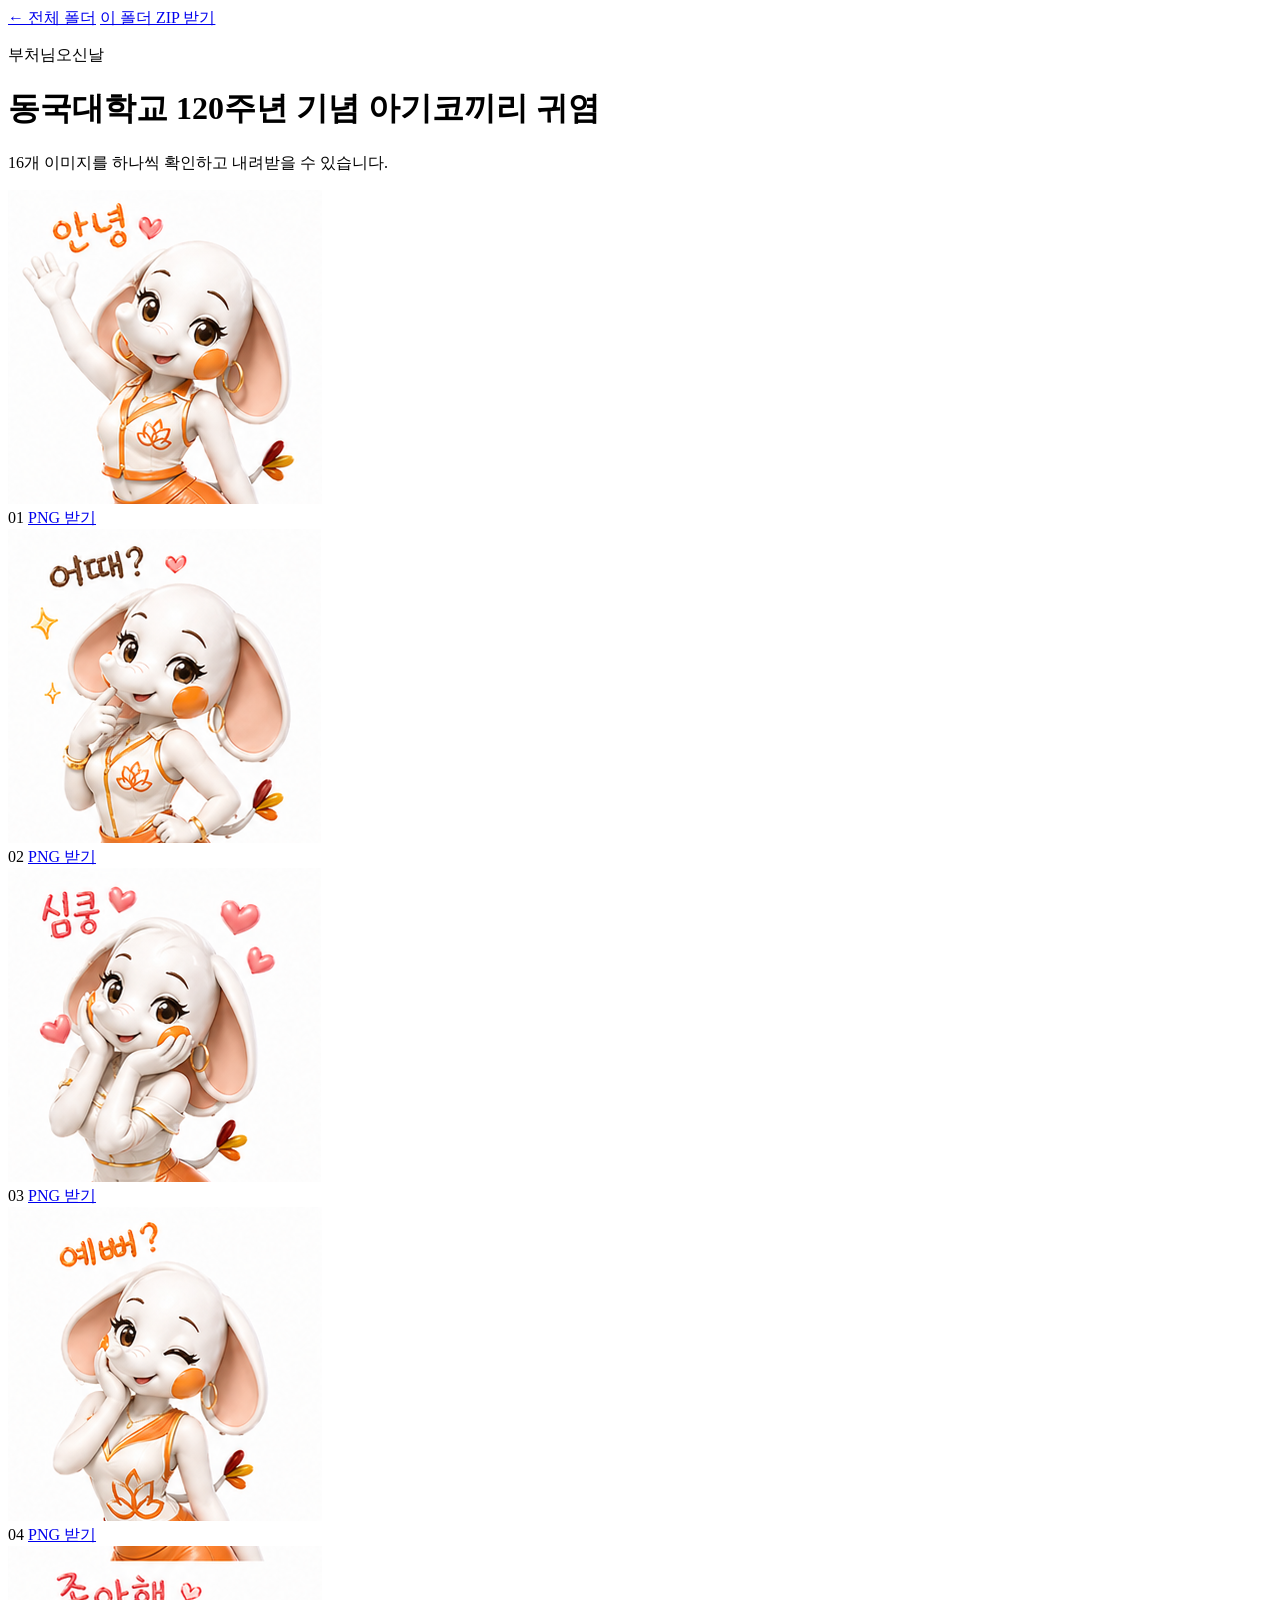
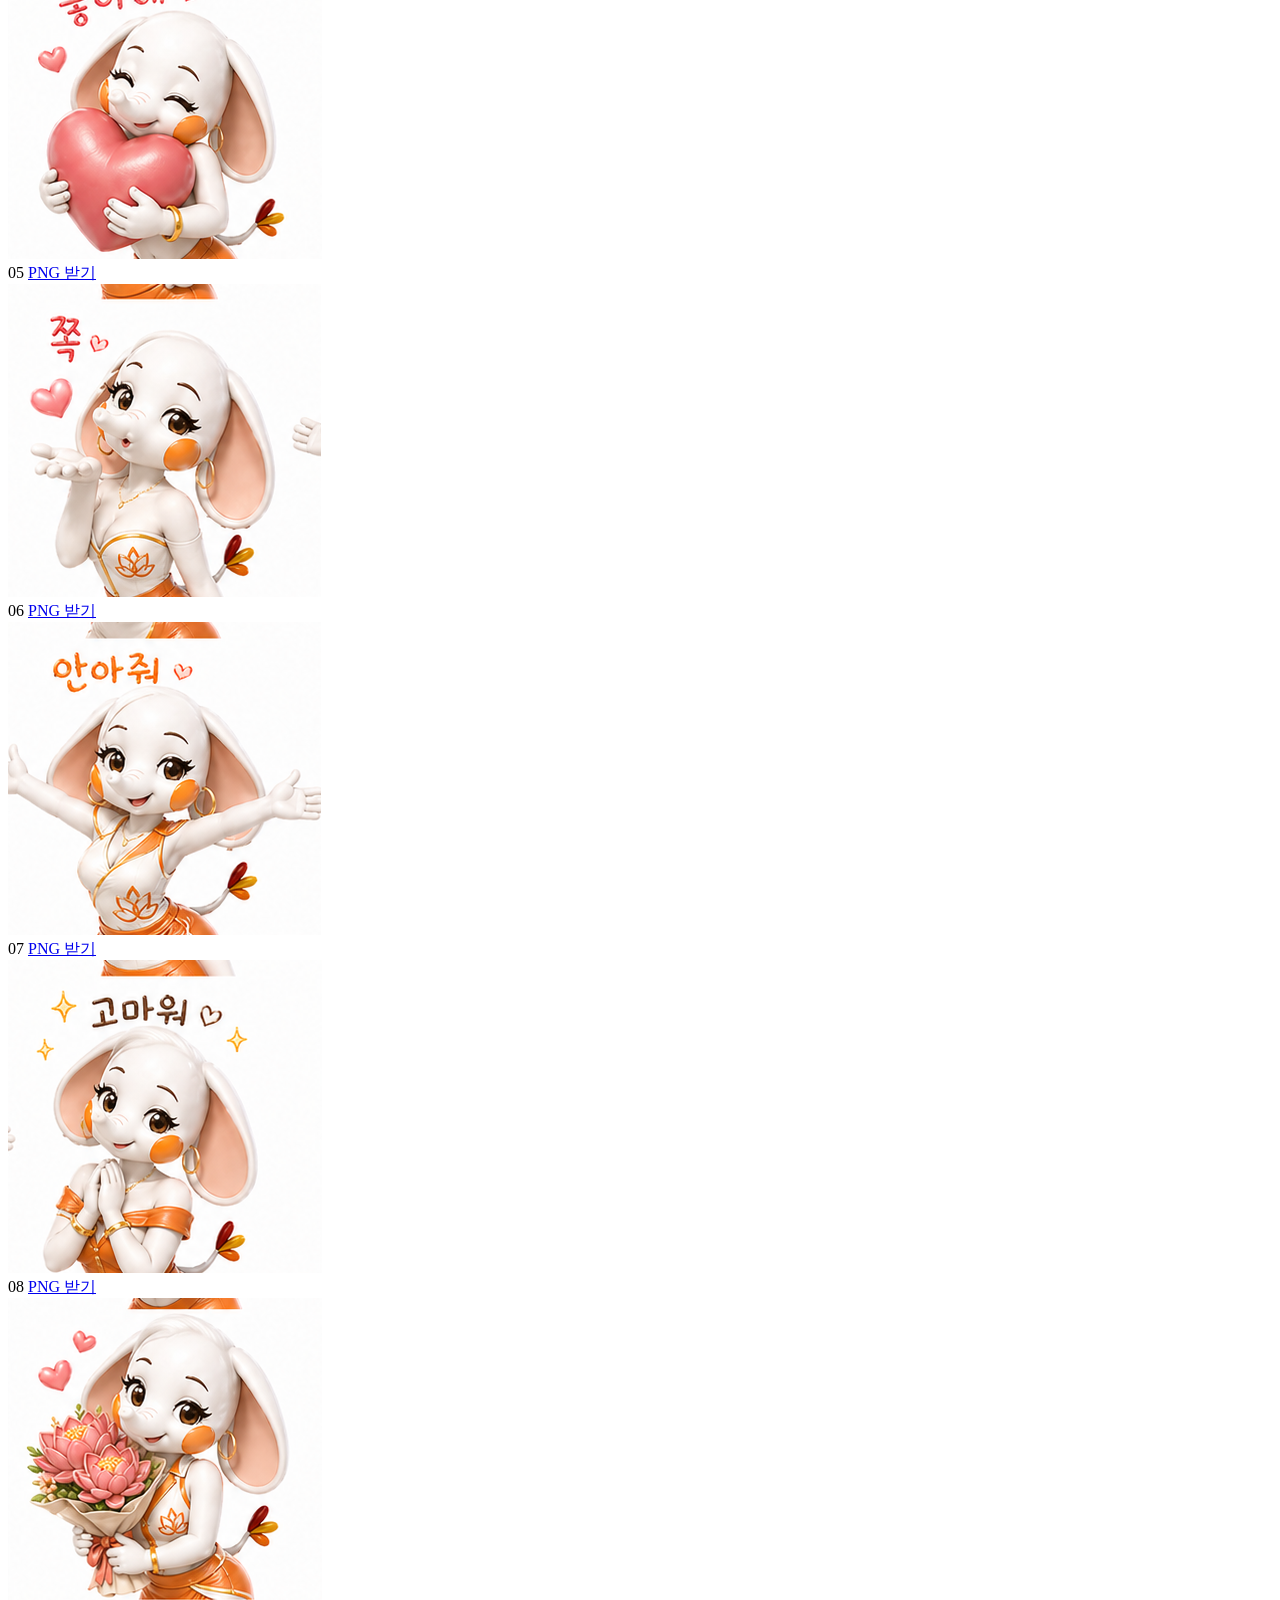
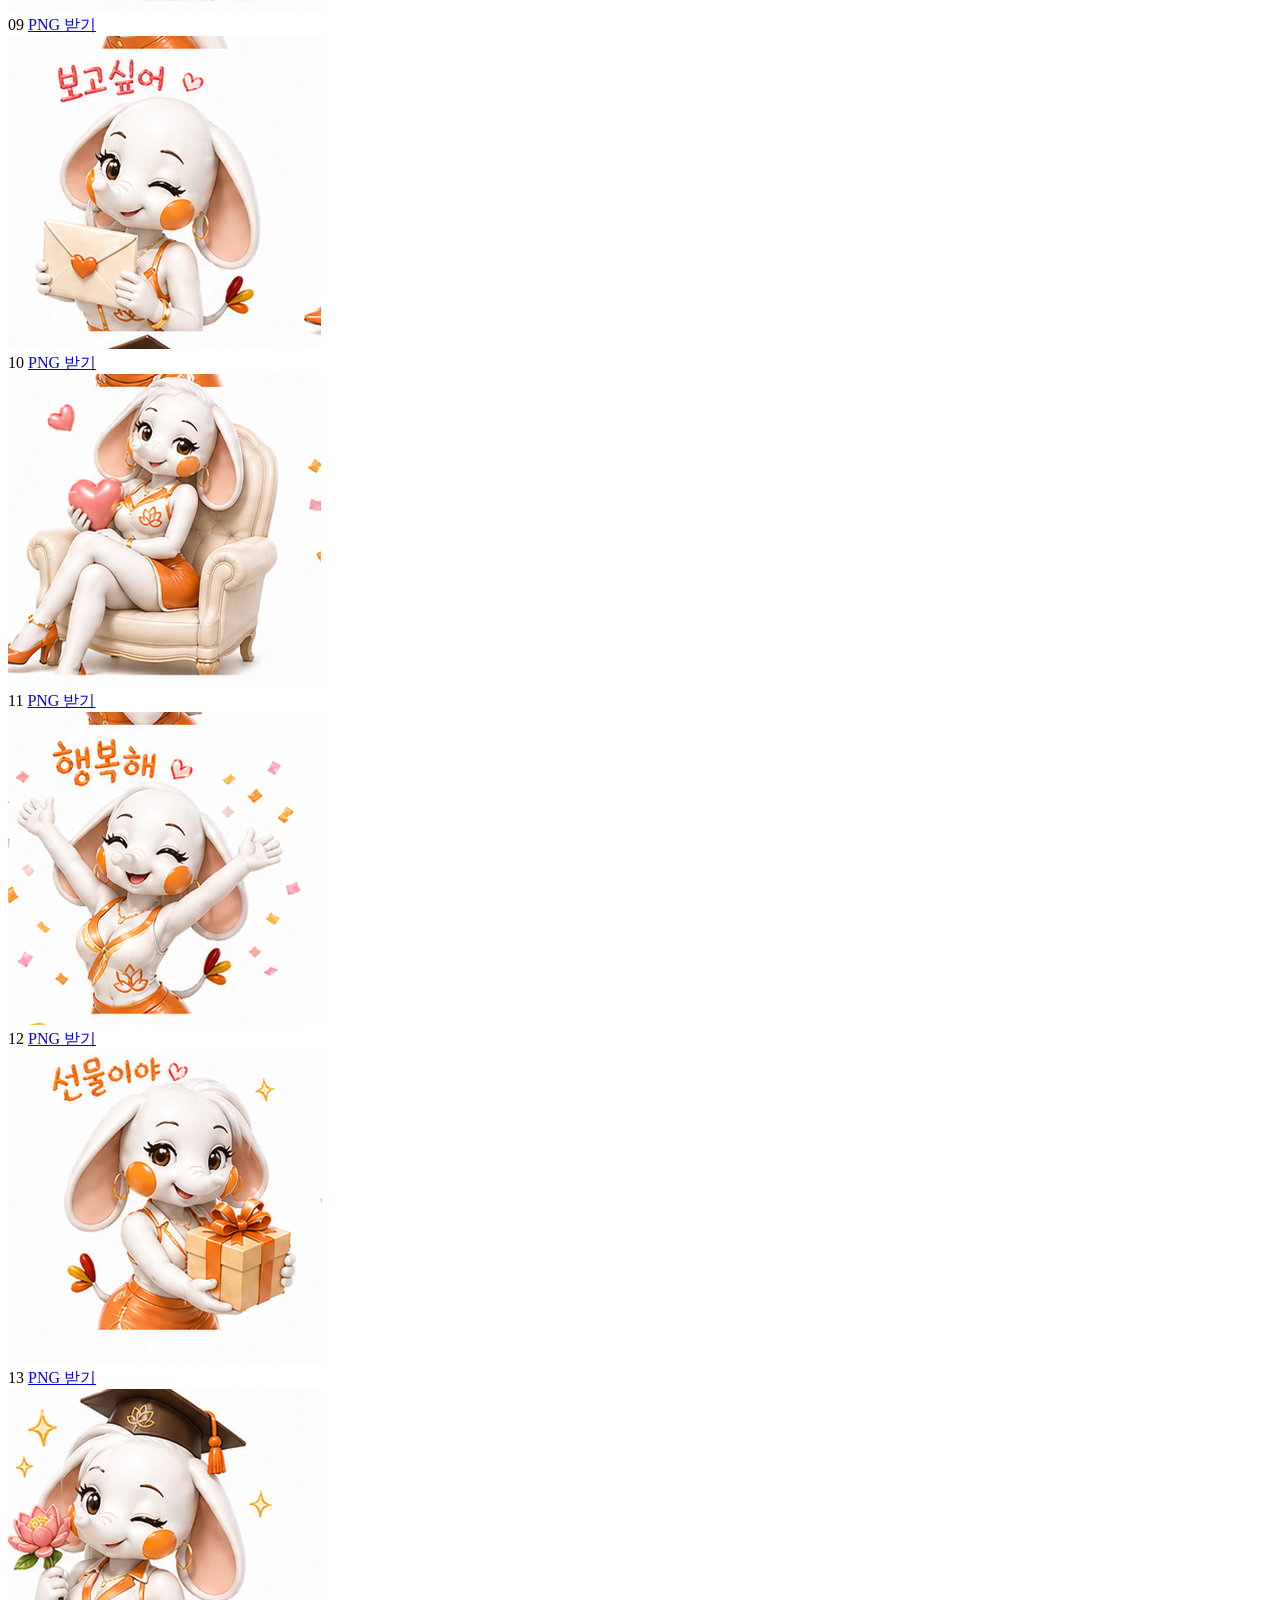
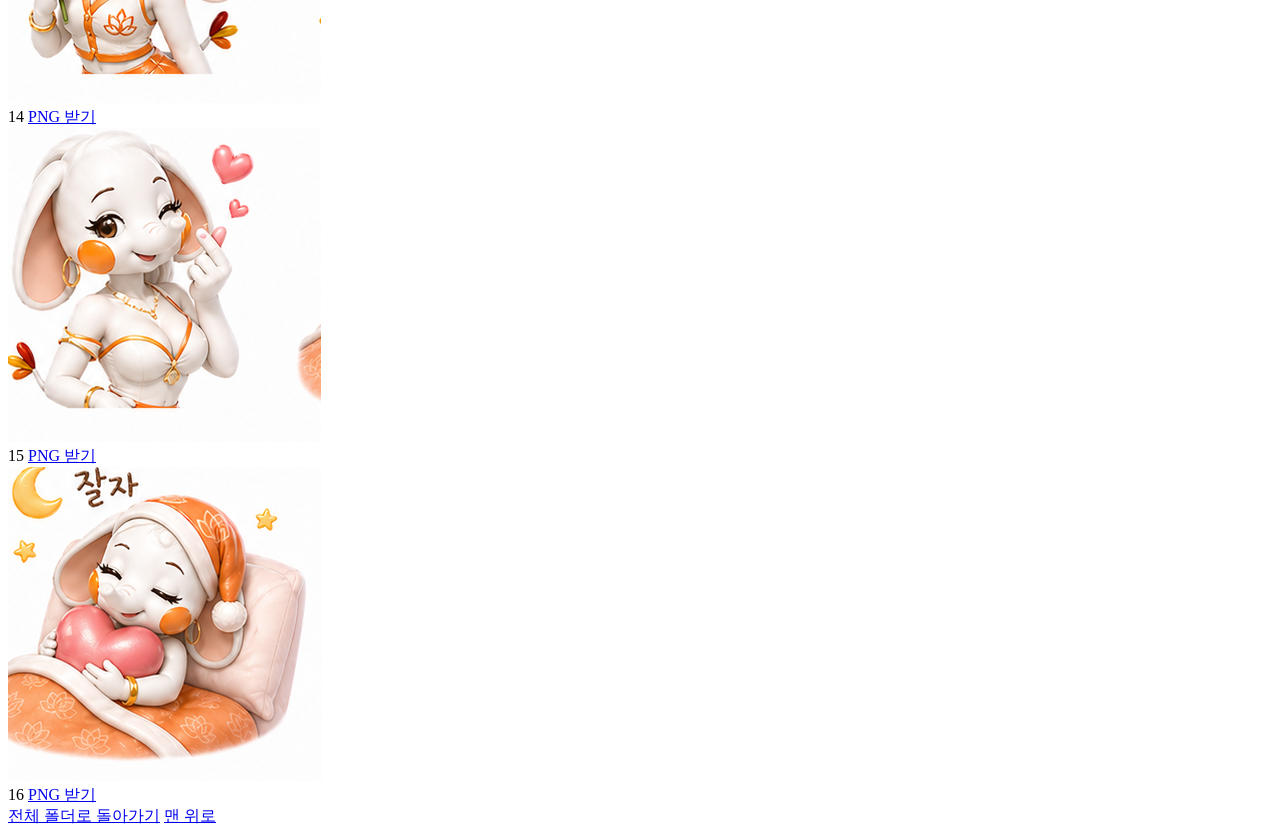
==== pages/동국대학교-120주년-기념-아기코끼리-귀염.html @ 2bdfa63f "Rename Ako assets to baby elephant" ====
<!doctype html>
<html lang="ko">
  <head>
    <meta charset="utf-8">
    <meta name="viewport" content="width=device-width, initial-scale=1">
    <title>동국대학교 120주년 기념 아기코끼리 귀염 | 보은 이모티콘 나눔</title>
    <meta name="description" content="동국대학교 120주년 기념 아기코끼리 귀염 폴더의 이모티콘 16개를 확인하고 내려받을 수 있습니다.">
    <meta property="og:title" content="동국대학교 120주년 기념 아기코끼리 귀염 | 보은 이모티콘 나눔">
    <meta property="og:description" content="동국대학교 120주년 기념 아기코끼리 귀염 폴더의 이모티콘 16개를 확인하고 내려받을 수 있습니다.">
    <link rel="stylesheet" href="../folder-pages.css">
  </head>
  <body class="detail">
    <header class="detail-header">
      <nav class="nav">
        <a href="../index.html">← 전체 폴더</a>
        <a href="../downloads/%EB%8F%99%EA%B5%AD%EB%8C%80%ED%95%99%EA%B5%90-120%EC%A3%BC%EB%85%84-%EA%B8%B0%EB%85%90-%EC%95%84%EA%B8%B0%EC%BD%94%EB%81%BC%EB%A6%AC-%EA%B7%80%EC%97%BC.zip" download>이 폴더 ZIP 받기</a>
      </nav>
      <p class="eyebrow">부처님오신날</p>
      <h1>동국대학교 120주년 기념 아기코끼리 귀염</h1>
      <p>16개 이미지를 하나씩 확인하고 내려받을 수 있습니다.</p>
    </header>

    <main class="wrap">
      <section class="image-grid">
        <article class="image-card">
      <a class="image-box" href="../stickers/%EB%8F%99%EA%B5%AD%EB%8C%80%ED%95%99%EA%B5%90-120%EC%A3%BC%EB%85%84-%EA%B8%B0%EB%85%90-%EC%95%84%EA%B8%B0%EC%BD%94%EB%81%BC%EB%A6%AC-%EA%B7%80%EC%97%BC/01_r1_c1.png" download>
        <img src="../stickers/%EB%8F%99%EA%B5%AD%EB%8C%80%ED%95%99%EA%B5%90-120%EC%A3%BC%EB%85%84-%EA%B8%B0%EB%85%90-%EC%95%84%EA%B8%B0%EC%BD%94%EB%81%BC%EB%A6%AC-%EA%B7%80%EC%97%BC/01_r1_c1.png" alt="동국대학교 120주년 기념 아기코끼리 귀염 1" loading="lazy">
      </a>
      <div class="image-meta">
        <span>01</span>
        <a href="../stickers/%EB%8F%99%EA%B5%AD%EB%8C%80%ED%95%99%EA%B5%90-120%EC%A3%BC%EB%85%84-%EA%B8%B0%EB%85%90-%EC%95%84%EA%B8%B0%EC%BD%94%EB%81%BC%EB%A6%AC-%EA%B7%80%EC%97%BC/01_r1_c1.png" download>PNG 받기</a>
      </div>
    </article>
<article class="image-card">
      <a class="image-box" href="../stickers/%EB%8F%99%EA%B5%AD%EB%8C%80%ED%95%99%EA%B5%90-120%EC%A3%BC%EB%85%84-%EA%B8%B0%EB%85%90-%EC%95%84%EA%B8%B0%EC%BD%94%EB%81%BC%EB%A6%AC-%EA%B7%80%EC%97%BC/02_r1_c2.png" download>
        <img src="../stickers/%EB%8F%99%EA%B5%AD%EB%8C%80%ED%95%99%EA%B5%90-120%EC%A3%BC%EB%85%84-%EA%B8%B0%EB%85%90-%EC%95%84%EA%B8%B0%EC%BD%94%EB%81%BC%EB%A6%AC-%EA%B7%80%EC%97%BC/02_r1_c2.png" alt="동국대학교 120주년 기념 아기코끼리 귀염 2" loading="lazy">
      </a>
      <div class="image-meta">
        <span>02</span>
        <a href="../stickers/%EB%8F%99%EA%B5%AD%EB%8C%80%ED%95%99%EA%B5%90-120%EC%A3%BC%EB%85%84-%EA%B8%B0%EB%85%90-%EC%95%84%EA%B8%B0%EC%BD%94%EB%81%BC%EB%A6%AC-%EA%B7%80%EC%97%BC/02_r1_c2.png" download>PNG 받기</a>
      </div>
    </article>
<article class="image-card">
      <a class="image-box" href="../stickers/%EB%8F%99%EA%B5%AD%EB%8C%80%ED%95%99%EA%B5%90-120%EC%A3%BC%EB%85%84-%EA%B8%B0%EB%85%90-%EC%95%84%EA%B8%B0%EC%BD%94%EB%81%BC%EB%A6%AC-%EA%B7%80%EC%97%BC/03_r1_c3.png" download>
        <img src="../stickers/%EB%8F%99%EA%B5%AD%EB%8C%80%ED%95%99%EA%B5%90-120%EC%A3%BC%EB%85%84-%EA%B8%B0%EB%85%90-%EC%95%84%EA%B8%B0%EC%BD%94%EB%81%BC%EB%A6%AC-%EA%B7%80%EC%97%BC/03_r1_c3.png" alt="동국대학교 120주년 기념 아기코끼리 귀염 3" loading="lazy">
      </a>
      <div class="image-meta">
        <span>03</span>
        <a href="../stickers/%EB%8F%99%EA%B5%AD%EB%8C%80%ED%95%99%EA%B5%90-120%EC%A3%BC%EB%85%84-%EA%B8%B0%EB%85%90-%EC%95%84%EA%B8%B0%EC%BD%94%EB%81%BC%EB%A6%AC-%EA%B7%80%EC%97%BC/03_r1_c3.png" download>PNG 받기</a>
      </div>
    </article>
<article class="image-card">
      <a class="image-box" href="../stickers/%EB%8F%99%EA%B5%AD%EB%8C%80%ED%95%99%EA%B5%90-120%EC%A3%BC%EB%85%84-%EA%B8%B0%EB%85%90-%EC%95%84%EA%B8%B0%EC%BD%94%EB%81%BC%EB%A6%AC-%EA%B7%80%EC%97%BC/04_r1_c4.png" download>
        <img src="../stickers/%EB%8F%99%EA%B5%AD%EB%8C%80%ED%95%99%EA%B5%90-120%EC%A3%BC%EB%85%84-%EA%B8%B0%EB%85%90-%EC%95%84%EA%B8%B0%EC%BD%94%EB%81%BC%EB%A6%AC-%EA%B7%80%EC%97%BC/04_r1_c4.png" alt="동국대학교 120주년 기념 아기코끼리 귀염 4" loading="lazy">
      </a>
      <div class="image-meta">
        <span>04</span>
        <a href="../stickers/%EB%8F%99%EA%B5%AD%EB%8C%80%ED%95%99%EA%B5%90-120%EC%A3%BC%EB%85%84-%EA%B8%B0%EB%85%90-%EC%95%84%EA%B8%B0%EC%BD%94%EB%81%BC%EB%A6%AC-%EA%B7%80%EC%97%BC/04_r1_c4.png" download>PNG 받기</a>
      </div>
    </article>
<article class="image-card">
      <a class="image-box" href="../stickers/%EB%8F%99%EA%B5%AD%EB%8C%80%ED%95%99%EA%B5%90-120%EC%A3%BC%EB%85%84-%EA%B8%B0%EB%85%90-%EC%95%84%EA%B8%B0%EC%BD%94%EB%81%BC%EB%A6%AC-%EA%B7%80%EC%97%BC/05_r2_c1.png" download>
        <img src="../stickers/%EB%8F%99%EA%B5%AD%EB%8C%80%ED%95%99%EA%B5%90-120%EC%A3%BC%EB%85%84-%EA%B8%B0%EB%85%90-%EC%95%84%EA%B8%B0%EC%BD%94%EB%81%BC%EB%A6%AC-%EA%B7%80%EC%97%BC/05_r2_c1.png" alt="동국대학교 120주년 기념 아기코끼리 귀염 5" loading="lazy">
      </a>
      <div class="image-meta">
        <span>05</span>
        <a href="../stickers/%EB%8F%99%EA%B5%AD%EB%8C%80%ED%95%99%EA%B5%90-120%EC%A3%BC%EB%85%84-%EA%B8%B0%EB%85%90-%EC%95%84%EA%B8%B0%EC%BD%94%EB%81%BC%EB%A6%AC-%EA%B7%80%EC%97%BC/05_r2_c1.png" download>PNG 받기</a>
      </div>
    </article>
<article class="image-card">
      <a class="image-box" href="../stickers/%EB%8F%99%EA%B5%AD%EB%8C%80%ED%95%99%EA%B5%90-120%EC%A3%BC%EB%85%84-%EA%B8%B0%EB%85%90-%EC%95%84%EA%B8%B0%EC%BD%94%EB%81%BC%EB%A6%AC-%EA%B7%80%EC%97%BC/06_r2_c2.png" download>
        <img src="../stickers/%EB%8F%99%EA%B5%AD%EB%8C%80%ED%95%99%EA%B5%90-120%EC%A3%BC%EB%85%84-%EA%B8%B0%EB%85%90-%EC%95%84%EA%B8%B0%EC%BD%94%EB%81%BC%EB%A6%AC-%EA%B7%80%EC%97%BC/06_r2_c2.png" alt="동국대학교 120주년 기념 아기코끼리 귀염 6" loading="lazy">
      </a>
      <div class="image-meta">
        <span>06</span>
        <a href="../stickers/%EB%8F%99%EA%B5%AD%EB%8C%80%ED%95%99%EA%B5%90-120%EC%A3%BC%EB%85%84-%EA%B8%B0%EB%85%90-%EC%95%84%EA%B8%B0%EC%BD%94%EB%81%BC%EB%A6%AC-%EA%B7%80%EC%97%BC/06_r2_c2.png" download>PNG 받기</a>
      </div>
    </article>
<article class="image-card">
      <a class="image-box" href="../stickers/%EB%8F%99%EA%B5%AD%EB%8C%80%ED%95%99%EA%B5%90-120%EC%A3%BC%EB%85%84-%EA%B8%B0%EB%85%90-%EC%95%84%EA%B8%B0%EC%BD%94%EB%81%BC%EB%A6%AC-%EA%B7%80%EC%97%BC/07_r2_c3.png" download>
        <img src="../stickers/%EB%8F%99%EA%B5%AD%EB%8C%80%ED%95%99%EA%B5%90-120%EC%A3%BC%EB%85%84-%EA%B8%B0%EB%85%90-%EC%95%84%EA%B8%B0%EC%BD%94%EB%81%BC%EB%A6%AC-%EA%B7%80%EC%97%BC/07_r2_c3.png" alt="동국대학교 120주년 기념 아기코끼리 귀염 7" loading="lazy">
      </a>
      <div class="image-meta">
        <span>07</span>
        <a href="../stickers/%EB%8F%99%EA%B5%AD%EB%8C%80%ED%95%99%EA%B5%90-120%EC%A3%BC%EB%85%84-%EA%B8%B0%EB%85%90-%EC%95%84%EA%B8%B0%EC%BD%94%EB%81%BC%EB%A6%AC-%EA%B7%80%EC%97%BC/07_r2_c3.png" download>PNG 받기</a>
      </div>
    </article>
<article class="image-card">
      <a class="image-box" href="../stickers/%EB%8F%99%EA%B5%AD%EB%8C%80%ED%95%99%EA%B5%90-120%EC%A3%BC%EB%85%84-%EA%B8%B0%EB%85%90-%EC%95%84%EA%B8%B0%EC%BD%94%EB%81%BC%EB%A6%AC-%EA%B7%80%EC%97%BC/08_r2_c4.png" download>
        <img src="../stickers/%EB%8F%99%EA%B5%AD%EB%8C%80%ED%95%99%EA%B5%90-120%EC%A3%BC%EB%85%84-%EA%B8%B0%EB%85%90-%EC%95%84%EA%B8%B0%EC%BD%94%EB%81%BC%EB%A6%AC-%EA%B7%80%EC%97%BC/08_r2_c4.png" alt="동국대학교 120주년 기념 아기코끼리 귀염 8" loading="lazy">
      </a>
      <div class="image-meta">
        <span>08</span>
        <a href="../stickers/%EB%8F%99%EA%B5%AD%EB%8C%80%ED%95%99%EA%B5%90-120%EC%A3%BC%EB%85%84-%EA%B8%B0%EB%85%90-%EC%95%84%EA%B8%B0%EC%BD%94%EB%81%BC%EB%A6%AC-%EA%B7%80%EC%97%BC/08_r2_c4.png" download>PNG 받기</a>
      </div>
    </article>
<article class="image-card">
      <a class="image-box" href="../stickers/%EB%8F%99%EA%B5%AD%EB%8C%80%ED%95%99%EA%B5%90-120%EC%A3%BC%EB%85%84-%EA%B8%B0%EB%85%90-%EC%95%84%EA%B8%B0%EC%BD%94%EB%81%BC%EB%A6%AC-%EA%B7%80%EC%97%BC/09_r3_c1.png" download>
        <img src="../stickers/%EB%8F%99%EA%B5%AD%EB%8C%80%ED%95%99%EA%B5%90-120%EC%A3%BC%EB%85%84-%EA%B8%B0%EB%85%90-%EC%95%84%EA%B8%B0%EC%BD%94%EB%81%BC%EB%A6%AC-%EA%B7%80%EC%97%BC/09_r3_c1.png" alt="동국대학교 120주년 기념 아기코끼리 귀염 9" loading="lazy">
      </a>
      <div class="image-meta">
        <span>09</span>
        <a href="../stickers/%EB%8F%99%EA%B5%AD%EB%8C%80%ED%95%99%EA%B5%90-120%EC%A3%BC%EB%85%84-%EA%B8%B0%EB%85%90-%EC%95%84%EA%B8%B0%EC%BD%94%EB%81%BC%EB%A6%AC-%EA%B7%80%EC%97%BC/09_r3_c1.png" download>PNG 받기</a>
      </div>
    </article>
<article class="image-card">
      <a class="image-box" href="../stickers/%EB%8F%99%EA%B5%AD%EB%8C%80%ED%95%99%EA%B5%90-120%EC%A3%BC%EB%85%84-%EA%B8%B0%EB%85%90-%EC%95%84%EA%B8%B0%EC%BD%94%EB%81%BC%EB%A6%AC-%EA%B7%80%EC%97%BC/10_r3_c2.png" download>
        <img src="../stickers/%EB%8F%99%EA%B5%AD%EB%8C%80%ED%95%99%EA%B5%90-120%EC%A3%BC%EB%85%84-%EA%B8%B0%EB%85%90-%EC%95%84%EA%B8%B0%EC%BD%94%EB%81%BC%EB%A6%AC-%EA%B7%80%EC%97%BC/10_r3_c2.png" alt="동국대학교 120주년 기념 아기코끼리 귀염 10" loading="lazy">
      </a>
      <div class="image-meta">
        <span>10</span>
        <a href="../stickers/%EB%8F%99%EA%B5%AD%EB%8C%80%ED%95%99%EA%B5%90-120%EC%A3%BC%EB%85%84-%EA%B8%B0%EB%85%90-%EC%95%84%EA%B8%B0%EC%BD%94%EB%81%BC%EB%A6%AC-%EA%B7%80%EC%97%BC/10_r3_c2.png" download>PNG 받기</a>
      </div>
    </article>
<article class="image-card">
      <a class="image-box" href="../stickers/%EB%8F%99%EA%B5%AD%EB%8C%80%ED%95%99%EA%B5%90-120%EC%A3%BC%EB%85%84-%EA%B8%B0%EB%85%90-%EC%95%84%EA%B8%B0%EC%BD%94%EB%81%BC%EB%A6%AC-%EA%B7%80%EC%97%BC/11_r3_c3.png" download>
        <img src="../stickers/%EB%8F%99%EA%B5%AD%EB%8C%80%ED%95%99%EA%B5%90-120%EC%A3%BC%EB%85%84-%EA%B8%B0%EB%85%90-%EC%95%84%EA%B8%B0%EC%BD%94%EB%81%BC%EB%A6%AC-%EA%B7%80%EC%97%BC/11_r3_c3.png" alt="동국대학교 120주년 기념 아기코끼리 귀염 11" loading="lazy">
      </a>
      <div class="image-meta">
        <span>11</span>
        <a href="../stickers/%EB%8F%99%EA%B5%AD%EB%8C%80%ED%95%99%EA%B5%90-120%EC%A3%BC%EB%85%84-%EA%B8%B0%EB%85%90-%EC%95%84%EA%B8%B0%EC%BD%94%EB%81%BC%EB%A6%AC-%EA%B7%80%EC%97%BC/11_r3_c3.png" download>PNG 받기</a>
      </div>
    </article>
<article class="image-card">
      <a class="image-box" href="../stickers/%EB%8F%99%EA%B5%AD%EB%8C%80%ED%95%99%EA%B5%90-120%EC%A3%BC%EB%85%84-%EA%B8%B0%EB%85%90-%EC%95%84%EA%B8%B0%EC%BD%94%EB%81%BC%EB%A6%AC-%EA%B7%80%EC%97%BC/12_r3_c4.png" download>
        <img src="../stickers/%EB%8F%99%EA%B5%AD%EB%8C%80%ED%95%99%EA%B5%90-120%EC%A3%BC%EB%85%84-%EA%B8%B0%EB%85%90-%EC%95%84%EA%B8%B0%EC%BD%94%EB%81%BC%EB%A6%AC-%EA%B7%80%EC%97%BC/12_r3_c4.png" alt="동국대학교 120주년 기념 아기코끼리 귀염 12" loading="lazy">
      </a>
      <div class="image-meta">
        <span>12</span>
        <a href="../stickers/%EB%8F%99%EA%B5%AD%EB%8C%80%ED%95%99%EA%B5%90-120%EC%A3%BC%EB%85%84-%EA%B8%B0%EB%85%90-%EC%95%84%EA%B8%B0%EC%BD%94%EB%81%BC%EB%A6%AC-%EA%B7%80%EC%97%BC/12_r3_c4.png" download>PNG 받기</a>
      </div>
    </article>
<article class="image-card">
      <a class="image-box" href="../stickers/%EB%8F%99%EA%B5%AD%EB%8C%80%ED%95%99%EA%B5%90-120%EC%A3%BC%EB%85%84-%EA%B8%B0%EB%85%90-%EC%95%84%EA%B8%B0%EC%BD%94%EB%81%BC%EB%A6%AC-%EA%B7%80%EC%97%BC/13_r4_c1.png" download>
        <img src="../stickers/%EB%8F%99%EA%B5%AD%EB%8C%80%ED%95%99%EA%B5%90-120%EC%A3%BC%EB%85%84-%EA%B8%B0%EB%85%90-%EC%95%84%EA%B8%B0%EC%BD%94%EB%81%BC%EB%A6%AC-%EA%B7%80%EC%97%BC/13_r4_c1.png" alt="동국대학교 120주년 기념 아기코끼리 귀염 13" loading="lazy">
      </a>
      <div class="image-meta">
        <span>13</span>
        <a href="../stickers/%EB%8F%99%EA%B5%AD%EB%8C%80%ED%95%99%EA%B5%90-120%EC%A3%BC%EB%85%84-%EA%B8%B0%EB%85%90-%EC%95%84%EA%B8%B0%EC%BD%94%EB%81%BC%EB%A6%AC-%EA%B7%80%EC%97%BC/13_r4_c1.png" download>PNG 받기</a>
      </div>
    </article>
<article class="image-card">
      <a class="image-box" href="../stickers/%EB%8F%99%EA%B5%AD%EB%8C%80%ED%95%99%EA%B5%90-120%EC%A3%BC%EB%85%84-%EA%B8%B0%EB%85%90-%EC%95%84%EA%B8%B0%EC%BD%94%EB%81%BC%EB%A6%AC-%EA%B7%80%EC%97%BC/14_r4_c2.png" download>
        <img src="../stickers/%EB%8F%99%EA%B5%AD%EB%8C%80%ED%95%99%EA%B5%90-120%EC%A3%BC%EB%85%84-%EA%B8%B0%EB%85%90-%EC%95%84%EA%B8%B0%EC%BD%94%EB%81%BC%EB%A6%AC-%EA%B7%80%EC%97%BC/14_r4_c2.png" alt="동국대학교 120주년 기념 아기코끼리 귀염 14" loading="lazy">
      </a>
      <div class="image-meta">
        <span>14</span>
        <a href="../stickers/%EB%8F%99%EA%B5%AD%EB%8C%80%ED%95%99%EA%B5%90-120%EC%A3%BC%EB%85%84-%EA%B8%B0%EB%85%90-%EC%95%84%EA%B8%B0%EC%BD%94%EB%81%BC%EB%A6%AC-%EA%B7%80%EC%97%BC/14_r4_c2.png" download>PNG 받기</a>
      </div>
    </article>
<article class="image-card">
      <a class="image-box" href="../stickers/%EB%8F%99%EA%B5%AD%EB%8C%80%ED%95%99%EA%B5%90-120%EC%A3%BC%EB%85%84-%EA%B8%B0%EB%85%90-%EC%95%84%EA%B8%B0%EC%BD%94%EB%81%BC%EB%A6%AC-%EA%B7%80%EC%97%BC/15_r4_c3.png" download>
        <img src="../stickers/%EB%8F%99%EA%B5%AD%EB%8C%80%ED%95%99%EA%B5%90-120%EC%A3%BC%EB%85%84-%EA%B8%B0%EB%85%90-%EC%95%84%EA%B8%B0%EC%BD%94%EB%81%BC%EB%A6%AC-%EA%B7%80%EC%97%BC/15_r4_c3.png" alt="동국대학교 120주년 기념 아기코끼리 귀염 15" loading="lazy">
      </a>
      <div class="image-meta">
        <span>15</span>
        <a href="../stickers/%EB%8F%99%EA%B5%AD%EB%8C%80%ED%95%99%EA%B5%90-120%EC%A3%BC%EB%85%84-%EA%B8%B0%EB%85%90-%EC%95%84%EA%B8%B0%EC%BD%94%EB%81%BC%EB%A6%AC-%EA%B7%80%EC%97%BC/15_r4_c3.png" download>PNG 받기</a>
      </div>
    </article>
<article class="image-card">
      <a class="image-box" href="../stickers/%EB%8F%99%EA%B5%AD%EB%8C%80%ED%95%99%EA%B5%90-120%EC%A3%BC%EB%85%84-%EA%B8%B0%EB%85%90-%EC%95%84%EA%B8%B0%EC%BD%94%EB%81%BC%EB%A6%AC-%EA%B7%80%EC%97%BC/16_r4_c4.png" download>
        <img src="../stickers/%EB%8F%99%EA%B5%AD%EB%8C%80%ED%95%99%EA%B5%90-120%EC%A3%BC%EB%85%84-%EA%B8%B0%EB%85%90-%EC%95%84%EA%B8%B0%EC%BD%94%EB%81%BC%EB%A6%AC-%EA%B7%80%EC%97%BC/16_r4_c4.png" alt="동국대학교 120주년 기념 아기코끼리 귀염 16" loading="lazy">
      </a>
      <div class="image-meta">
        <span>16</span>
        <a href="../stickers/%EB%8F%99%EA%B5%AD%EB%8C%80%ED%95%99%EA%B5%90-120%EC%A3%BC%EB%85%84-%EA%B8%B0%EB%85%90-%EC%95%84%EA%B8%B0%EC%BD%94%EB%81%BC%EB%A6%AC-%EA%B7%80%EC%97%BC/16_r4_c4.png" download>PNG 받기</a>
      </div>
    </article>
      </section>
    </main>

    <footer class="footer">
      <a href="../index.html">전체 폴더로 돌아가기</a>
      <a href="#top">맨 위로</a>
    </footer>
  </body>
</html>
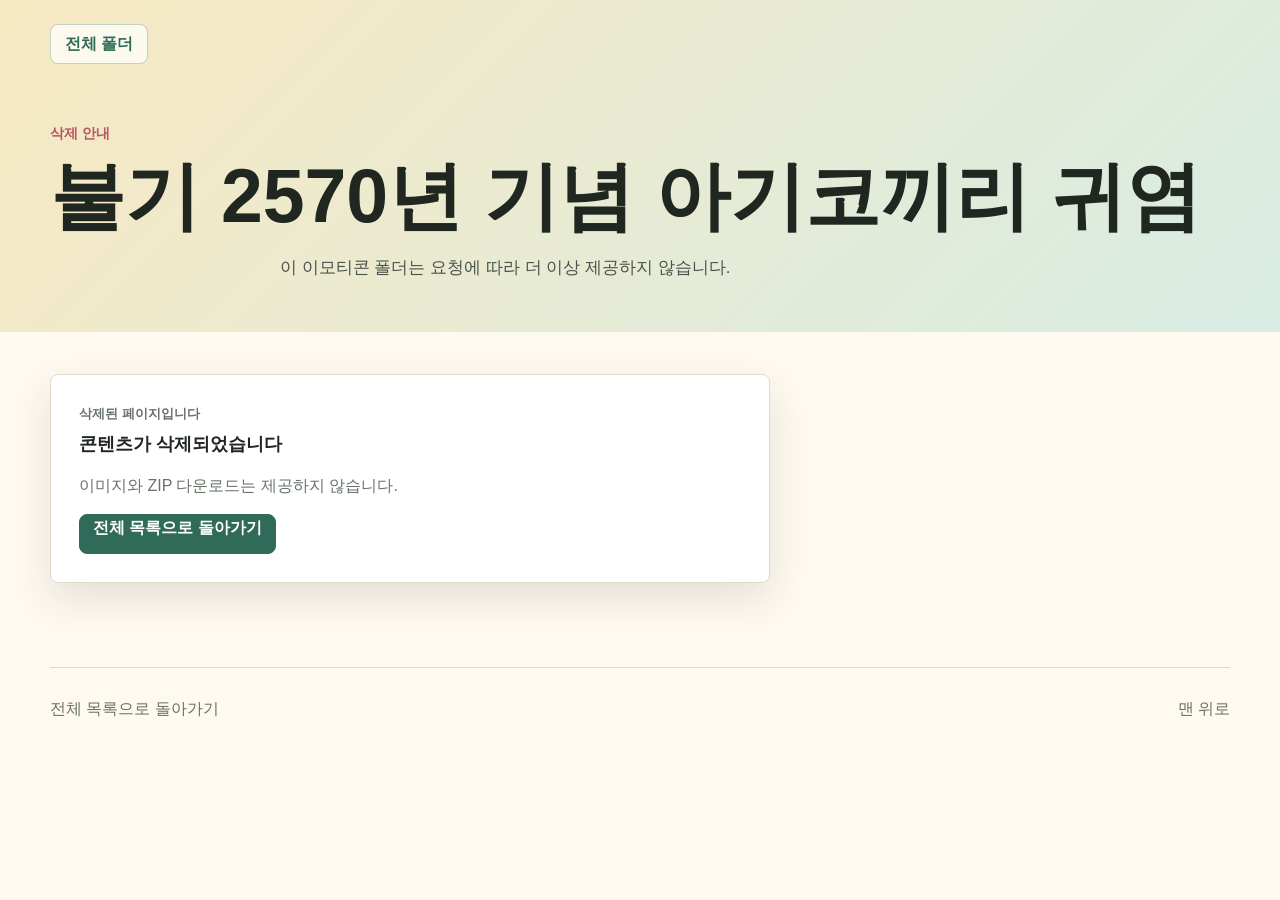
==== commit fe32450f: "Mark selected collections as deleted" ====
--- a/pages/동국대학교-120주년-기념-아기코끼리-귀염.html
+++ b/pages/동국대학교-120주년-기념-아기코끼리-귀염.html
@@ -3,175 +3,38 @@
   <head>
     <meta charset="utf-8">
     <meta name="viewport" content="width=device-width, initial-scale=1">
-    <title>동국대학교 120주년 기념 아기코끼리 귀염 | 보은 이모티콘 나눔</title>
-    <meta name="description" content="동국대학교 120주년 기념 아기코끼리 귀염 폴더의 이모티콘 16개를 확인하고 내려받을 수 있습니다.">
-    <meta property="og:title" content="동국대학교 120주년 기념 아기코끼리 귀염 | 보은 이모티콘 나눔">
-    <meta property="og:description" content="동국대학교 120주년 기념 아기코끼리 귀염 폴더의 이모티콘 16개를 확인하고 내려받을 수 있습니다.">
+    <title>불기 2570년 기념 아기코끼리 귀염 | 삭제 안내 | 보은 이모티콘 나눔</title>
+    <meta name="description" content="불기 2570년 기념 아기코끼리 귀염 페이지는 요청에 따라 삭제되었습니다.">
+    <meta property="og:title" content="불기 2570년 기념 아기코끼리 귀염 | 삭제 안내 | 보은 이모티콘 나눔">
+    <meta property="og:description" content="불기 2570년 기념 아기코끼리 귀염 페이지는 요청에 따라 삭제되었습니다.">
     <link rel="stylesheet" href="../folder-pages.css">
   </head>
-  <body class="detail">
+  <body class="detail deleted-page">
     <header class="detail-header">
       <nav class="nav">
-        <a href="../index.html">← 전체 폴더</a>
-        <a href="../downloads/%EB%8F%99%EA%B5%AD%EB%8C%80%ED%95%99%EA%B5%90-120%EC%A3%BC%EB%85%84-%EA%B8%B0%EB%85%90-%EC%95%84%EA%B8%B0%EC%BD%94%EB%81%BC%EB%A6%AC-%EA%B7%80%EC%97%BC.zip" download>이 폴더 ZIP 받기</a>
+        <a href="../index.html">전체 폴더</a>
       </nav>
-      <p class="eyebrow">부처님오신날</p>
-      <h1>동국대학교 120주년 기념 아기코끼리 귀염</h1>
-      <p>16개 이미지를 하나씩 확인하고 내려받을 수 있습니다.</p>
+      <p class="eyebrow">삭제 안내</p>
+      <h1>불기 2570년 기념 아기코끼리 귀염</h1>
+      <p>이 이모티콘 폴더는 요청에 따라 더 이상 제공하지 않습니다.</p>
     </header>
 
     <main class="wrap">
-      <section class="image-grid">
-        <article class="image-card">
-      <a class="image-box" href="../stickers/%EB%8F%99%EA%B5%AD%EB%8C%80%ED%95%99%EA%B5%90-120%EC%A3%BC%EB%85%84-%EA%B8%B0%EB%85%90-%EC%95%84%EA%B8%B0%EC%BD%94%EB%81%BC%EB%A6%AC-%EA%B7%80%EC%97%BC/01_r1_c1.png" download>
-        <img src="../stickers/%EB%8F%99%EA%B5%AD%EB%8C%80%ED%95%99%EA%B5%90-120%EC%A3%BC%EB%85%84-%EA%B8%B0%EB%85%90-%EC%95%84%EA%B8%B0%EC%BD%94%EB%81%BC%EB%A6%AC-%EA%B7%80%EC%97%BC/01_r1_c1.png" alt="동국대학교 120주년 기념 아기코끼리 귀염 1" loading="lazy">
-      </a>
-      <div class="image-meta">
-        <span>01</span>
-        <a href="../stickers/%EB%8F%99%EA%B5%AD%EB%8C%80%ED%95%99%EA%B5%90-120%EC%A3%BC%EB%85%84-%EA%B8%B0%EB%85%90-%EC%95%84%EA%B8%B0%EC%BD%94%EB%81%BC%EB%A6%AC-%EA%B7%80%EC%97%BC/01_r1_c1.png" download>PNG 받기</a>
-      </div>
-    </article>
-<article class="image-card">
-      <a class="image-box" href="../stickers/%EB%8F%99%EA%B5%AD%EB%8C%80%ED%95%99%EA%B5%90-120%EC%A3%BC%EB%85%84-%EA%B8%B0%EB%85%90-%EC%95%84%EA%B8%B0%EC%BD%94%EB%81%BC%EB%A6%AC-%EA%B7%80%EC%97%BC/02_r1_c2.png" download>
-        <img src="../stickers/%EB%8F%99%EA%B5%AD%EB%8C%80%ED%95%99%EA%B5%90-120%EC%A3%BC%EB%85%84-%EA%B8%B0%EB%85%90-%EC%95%84%EA%B8%B0%EC%BD%94%EB%81%BC%EB%A6%AC-%EA%B7%80%EC%97%BC/02_r1_c2.png" alt="동국대학교 120주년 기념 아기코끼리 귀염 2" loading="lazy">
-      </a>
-      <div class="image-meta">
-        <span>02</span>
-        <a href="../stickers/%EB%8F%99%EA%B5%AD%EB%8C%80%ED%95%99%EA%B5%90-120%EC%A3%BC%EB%85%84-%EA%B8%B0%EB%85%90-%EC%95%84%EA%B8%B0%EC%BD%94%EB%81%BC%EB%A6%AC-%EA%B7%80%EC%97%BC/02_r1_c2.png" download>PNG 받기</a>
-      </div>
-    </article>
-<article class="image-card">
-      <a class="image-box" href="../stickers/%EB%8F%99%EA%B5%AD%EB%8C%80%ED%95%99%EA%B5%90-120%EC%A3%BC%EB%85%84-%EA%B8%B0%EB%85%90-%EC%95%84%EA%B8%B0%EC%BD%94%EB%81%BC%EB%A6%AC-%EA%B7%80%EC%97%BC/03_r1_c3.png" download>
-        <img src="../stickers/%EB%8F%99%EA%B5%AD%EB%8C%80%ED%95%99%EA%B5%90-120%EC%A3%BC%EB%85%84-%EA%B8%B0%EB%85%90-%EC%95%84%EA%B8%B0%EC%BD%94%EB%81%BC%EB%A6%AC-%EA%B7%80%EC%97%BC/03_r1_c3.png" alt="동국대학교 120주년 기념 아기코끼리 귀염 3" loading="lazy">
-      </a>
-      <div class="image-meta">
-        <span>03</span>
-        <a href="../stickers/%EB%8F%99%EA%B5%AD%EB%8C%80%ED%95%99%EA%B5%90-120%EC%A3%BC%EB%85%84-%EA%B8%B0%EB%85%90-%EC%95%84%EA%B8%B0%EC%BD%94%EB%81%BC%EB%A6%AC-%EA%B7%80%EC%97%BC/03_r1_c3.png" download>PNG 받기</a>
-      </div>
-    </article>
-<article class="image-card">
-      <a class="image-box" href="../stickers/%EB%8F%99%EA%B5%AD%EB%8C%80%ED%95%99%EA%B5%90-120%EC%A3%BC%EB%85%84-%EA%B8%B0%EB%85%90-%EC%95%84%EA%B8%B0%EC%BD%94%EB%81%BC%EB%A6%AC-%EA%B7%80%EC%97%BC/04_r1_c4.png" download>
-        <img src="../stickers/%EB%8F%99%EA%B5%AD%EB%8C%80%ED%95%99%EA%B5%90-120%EC%A3%BC%EB%85%84-%EA%B8%B0%EB%85%90-%EC%95%84%EA%B8%B0%EC%BD%94%EB%81%BC%EB%A6%AC-%EA%B7%80%EC%97%BC/04_r1_c4.png" alt="동국대학교 120주년 기념 아기코끼리 귀염 4" loading="lazy">
-      </a>
-      <div class="image-meta">
-        <span>04</span>
-        <a href="../stickers/%EB%8F%99%EA%B5%AD%EB%8C%80%ED%95%99%EA%B5%90-120%EC%A3%BC%EB%85%84-%EA%B8%B0%EB%85%90-%EC%95%84%EA%B8%B0%EC%BD%94%EB%81%BC%EB%A6%AC-%EA%B7%80%EC%97%BC/04_r1_c4.png" download>PNG 받기</a>
-      </div>
-    </article>
-<article class="image-card">
-      <a class="image-box" href="../stickers/%EB%8F%99%EA%B5%AD%EB%8C%80%ED%95%99%EA%B5%90-120%EC%A3%BC%EB%85%84-%EA%B8%B0%EB%85%90-%EC%95%84%EA%B8%B0%EC%BD%94%EB%81%BC%EB%A6%AC-%EA%B7%80%EC%97%BC/05_r2_c1.png" download>
-        <img src="../stickers/%EB%8F%99%EA%B5%AD%EB%8C%80%ED%95%99%EA%B5%90-120%EC%A3%BC%EB%85%84-%EA%B8%B0%EB%85%90-%EC%95%84%EA%B8%B0%EC%BD%94%EB%81%BC%EB%A6%AC-%EA%B7%80%EC%97%BC/05_r2_c1.png" alt="동국대학교 120주년 기념 아기코끼리 귀염 5" loading="lazy">
-      </a>
-      <div class="image-meta">
-        <span>05</span>
-        <a href="../stickers/%EB%8F%99%EA%B5%AD%EB%8C%80%ED%95%99%EA%B5%90-120%EC%A3%BC%EB%85%84-%EA%B8%B0%EB%85%90-%EC%95%84%EA%B8%B0%EC%BD%94%EB%81%BC%EB%A6%AC-%EA%B7%80%EC%97%BC/05_r2_c1.png" download>PNG 받기</a>
-      </div>
-    </article>
-<article class="image-card">
-      <a class="image-box" href="../stickers/%EB%8F%99%EA%B5%AD%EB%8C%80%ED%95%99%EA%B5%90-120%EC%A3%BC%EB%85%84-%EA%B8%B0%EB%85%90-%EC%95%84%EA%B8%B0%EC%BD%94%EB%81%BC%EB%A6%AC-%EA%B7%80%EC%97%BC/06_r2_c2.png" download>
-        <img src="../stickers/%EB%8F%99%EA%B5%AD%EB%8C%80%ED%95%99%EA%B5%90-120%EC%A3%BC%EB%85%84-%EA%B8%B0%EB%85%90-%EC%95%84%EA%B8%B0%EC%BD%94%EB%81%BC%EB%A6%AC-%EA%B7%80%EC%97%BC/06_r2_c2.png" alt="동국대학교 120주년 기념 아기코끼리 귀염 6" loading="lazy">
-      </a>
-      <div class="image-meta">
-        <span>06</span>
-        <a href="../stickers/%EB%8F%99%EA%B5%AD%EB%8C%80%ED%95%99%EA%B5%90-120%EC%A3%BC%EB%85%84-%EA%B8%B0%EB%85%90-%EC%95%84%EA%B8%B0%EC%BD%94%EB%81%BC%EB%A6%AC-%EA%B7%80%EC%97%BC/06_r2_c2.png" download>PNG 받기</a>
-      </div>
-    </article>
-<article class="image-card">
-      <a class="image-box" href="../stickers/%EB%8F%99%EA%B5%AD%EB%8C%80%ED%95%99%EA%B5%90-120%EC%A3%BC%EB%85%84-%EA%B8%B0%EB%85%90-%EC%95%84%EA%B8%B0%EC%BD%94%EB%81%BC%EB%A6%AC-%EA%B7%80%EC%97%BC/07_r2_c3.png" download>
-        <img src="../stickers/%EB%8F%99%EA%B5%AD%EB%8C%80%ED%95%99%EA%B5%90-120%EC%A3%BC%EB%85%84-%EA%B8%B0%EB%85%90-%EC%95%84%EA%B8%B0%EC%BD%94%EB%81%BC%EB%A6%AC-%EA%B7%80%EC%97%BC/07_r2_c3.png" alt="동국대학교 120주년 기념 아기코끼리 귀염 7" loading="lazy">
-      </a>
-      <div class="image-meta">
-        <span>07</span>
-        <a href="../stickers/%EB%8F%99%EA%B5%AD%EB%8C%80%ED%95%99%EA%B5%90-120%EC%A3%BC%EB%85%84-%EA%B8%B0%EB%85%90-%EC%95%84%EA%B8%B0%EC%BD%94%EB%81%BC%EB%A6%AC-%EA%B7%80%EC%97%BC/07_r2_c3.png" download>PNG 받기</a>
-      </div>
-    </article>
-<article class="image-card">
-      <a class="image-box" href="../stickers/%EB%8F%99%EA%B5%AD%EB%8C%80%ED%95%99%EA%B5%90-120%EC%A3%BC%EB%85%84-%EA%B8%B0%EB%85%90-%EC%95%84%EA%B8%B0%EC%BD%94%EB%81%BC%EB%A6%AC-%EA%B7%80%EC%97%BC/08_r2_c4.png" download>
-        <img src="../stickers/%EB%8F%99%EA%B5%AD%EB%8C%80%ED%95%99%EA%B5%90-120%EC%A3%BC%EB%85%84-%EA%B8%B0%EB%85%90-%EC%95%84%EA%B8%B0%EC%BD%94%EB%81%BC%EB%A6%AC-%EA%B7%80%EC%97%BC/08_r2_c4.png" alt="동국대학교 120주년 기념 아기코끼리 귀염 8" loading="lazy">
-      </a>
-      <div class="image-meta">
-        <span>08</span>
-        <a href="../stickers/%EB%8F%99%EA%B5%AD%EB%8C%80%ED%95%99%EA%B5%90-120%EC%A3%BC%EB%85%84-%EA%B8%B0%EB%85%90-%EC%95%84%EA%B8%B0%EC%BD%94%EB%81%BC%EB%A6%AC-%EA%B7%80%EC%97%BC/08_r2_c4.png" download>PNG 받기</a>
-      </div>
-    </article>
-<article class="image-card">
-      <a class="image-box" href="../stickers/%EB%8F%99%EA%B5%AD%EB%8C%80%ED%95%99%EA%B5%90-120%EC%A3%BC%EB%85%84-%EA%B8%B0%EB%85%90-%EC%95%84%EA%B8%B0%EC%BD%94%EB%81%BC%EB%A6%AC-%EA%B7%80%EC%97%BC/09_r3_c1.png" download>
-        <img src="../stickers/%EB%8F%99%EA%B5%AD%EB%8C%80%ED%95%99%EA%B5%90-120%EC%A3%BC%EB%85%84-%EA%B8%B0%EB%85%90-%EC%95%84%EA%B8%B0%EC%BD%94%EB%81%BC%EB%A6%AC-%EA%B7%80%EC%97%BC/09_r3_c1.png" alt="동국대학교 120주년 기념 아기코끼리 귀염 9" loading="lazy">
-      </a>
-      <div class="image-meta">
-        <span>09</span>
-        <a href="../stickers/%EB%8F%99%EA%B5%AD%EB%8C%80%ED%95%99%EA%B5%90-120%EC%A3%BC%EB%85%84-%EA%B8%B0%EB%85%90-%EC%95%84%EA%B8%B0%EC%BD%94%EB%81%BC%EB%A6%AC-%EA%B7%80%EC%97%BC/09_r3_c1.png" download>PNG 받기</a>
-      </div>
-    </article>
-<article class="image-card">
-      <a class="image-box" href="../stickers/%EB%8F%99%EA%B5%AD%EB%8C%80%ED%95%99%EA%B5%90-120%EC%A3%BC%EB%85%84-%EA%B8%B0%EB%85%90-%EC%95%84%EA%B8%B0%EC%BD%94%EB%81%BC%EB%A6%AC-%EA%B7%80%EC%97%BC/10_r3_c2.png" download>
-        <img src="../stickers/%EB%8F%99%EA%B5%AD%EB%8C%80%ED%95%99%EA%B5%90-120%EC%A3%BC%EB%85%84-%EA%B8%B0%EB%85%90-%EC%95%84%EA%B8%B0%EC%BD%94%EB%81%BC%EB%A6%AC-%EA%B7%80%EC%97%BC/10_r3_c2.png" alt="동국대학교 120주년 기념 아기코끼리 귀염 10" loading="lazy">
-      </a>
-      <div class="image-meta">
-        <span>10</span>
-        <a href="../stickers/%EB%8F%99%EA%B5%AD%EB%8C%80%ED%95%99%EA%B5%90-120%EC%A3%BC%EB%85%84-%EA%B8%B0%EB%85%90-%EC%95%84%EA%B8%B0%EC%BD%94%EB%81%BC%EB%A6%AC-%EA%B7%80%EC%97%BC/10_r3_c2.png" download>PNG 받기</a>
-      </div>
-    </article>
-<article class="image-card">
-      <a class="image-box" href="../stickers/%EB%8F%99%EA%B5%AD%EB%8C%80%ED%95%99%EA%B5%90-120%EC%A3%BC%EB%85%84-%EA%B8%B0%EB%85%90-%EC%95%84%EA%B8%B0%EC%BD%94%EB%81%BC%EB%A6%AC-%EA%B7%80%EC%97%BC/11_r3_c3.png" download>
-        <img src="../stickers/%EB%8F%99%EA%B5%AD%EB%8C%80%ED%95%99%EA%B5%90-120%EC%A3%BC%EB%85%84-%EA%B8%B0%EB%85%90-%EC%95%84%EA%B8%B0%EC%BD%94%EB%81%BC%EB%A6%AC-%EA%B7%80%EC%97%BC/11_r3_c3.png" alt="동국대학교 120주년 기념 아기코끼리 귀염 11" loading="lazy">
-      </a>
-      <div class="image-meta">
-        <span>11</span>
-        <a href="../stickers/%EB%8F%99%EA%B5%AD%EB%8C%80%ED%95%99%EA%B5%90-120%EC%A3%BC%EB%85%84-%EA%B8%B0%EB%85%90-%EC%95%84%EA%B8%B0%EC%BD%94%EB%81%BC%EB%A6%AC-%EA%B7%80%EC%97%BC/11_r3_c3.png" download>PNG 받기</a>
-      </div>
-    </article>
-<article class="image-card">
-      <a class="image-box" href="../stickers/%EB%8F%99%EA%B5%AD%EB%8C%80%ED%95%99%EA%B5%90-120%EC%A3%BC%EB%85%84-%EA%B8%B0%EB%85%90-%EC%95%84%EA%B8%B0%EC%BD%94%EB%81%BC%EB%A6%AC-%EA%B7%80%EC%97%BC/12_r3_c4.png" download>
-        <img src="../stickers/%EB%8F%99%EA%B5%AD%EB%8C%80%ED%95%99%EA%B5%90-120%EC%A3%BC%EB%85%84-%EA%B8%B0%EB%85%90-%EC%95%84%EA%B8%B0%EC%BD%94%EB%81%BC%EB%A6%AC-%EA%B7%80%EC%97%BC/12_r3_c4.png" alt="동국대학교 120주년 기념 아기코끼리 귀염 12" loading="lazy">
-      </a>
-      <div class="image-meta">
-        <span>12</span>
-        <a href="../stickers/%EB%8F%99%EA%B5%AD%EB%8C%80%ED%95%99%EA%B5%90-120%EC%A3%BC%EB%85%84-%EA%B8%B0%EB%85%90-%EC%95%84%EA%B8%B0%EC%BD%94%EB%81%BC%EB%A6%AC-%EA%B7%80%EC%97%BC/12_r3_c4.png" download>PNG 받기</a>
-      </div>
-    </article>
-<article class="image-card">
-      <a class="image-box" href="../stickers/%EB%8F%99%EA%B5%AD%EB%8C%80%ED%95%99%EA%B5%90-120%EC%A3%BC%EB%85%84-%EA%B8%B0%EB%85%90-%EC%95%84%EA%B8%B0%EC%BD%94%EB%81%BC%EB%A6%AC-%EA%B7%80%EC%97%BC/13_r4_c1.png" download>
-        <img src="../stickers/%EB%8F%99%EA%B5%AD%EB%8C%80%ED%95%99%EA%B5%90-120%EC%A3%BC%EB%85%84-%EA%B8%B0%EB%85%90-%EC%95%84%EA%B8%B0%EC%BD%94%EB%81%BC%EB%A6%AC-%EA%B7%80%EC%97%BC/13_r4_c1.png" alt="동국대학교 120주년 기념 아기코끼리 귀염 13" loading="lazy">
-      </a>
-      <div class="image-meta">
-        <span>13</span>
-        <a href="../stickers/%EB%8F%99%EA%B5%AD%EB%8C%80%ED%95%99%EA%B5%90-120%EC%A3%BC%EB%85%84-%EA%B8%B0%EB%85%90-%EC%95%84%EA%B8%B0%EC%BD%94%EB%81%BC%EB%A6%AC-%EA%B7%80%EC%97%BC/13_r4_c1.png" download>PNG 받기</a>
-      </div>
-    </article>
-<article class="image-card">
-      <a class="image-box" href="../stickers/%EB%8F%99%EA%B5%AD%EB%8C%80%ED%95%99%EA%B5%90-120%EC%A3%BC%EB%85%84-%EA%B8%B0%EB%85%90-%EC%95%84%EA%B8%B0%EC%BD%94%EB%81%BC%EB%A6%AC-%EA%B7%80%EC%97%BC/14_r4_c2.png" download>
-        <img src="../stickers/%EB%8F%99%EA%B5%AD%EB%8C%80%ED%95%99%EA%B5%90-120%EC%A3%BC%EB%85%84-%EA%B8%B0%EB%85%90-%EC%95%84%EA%B8%B0%EC%BD%94%EB%81%BC%EB%A6%AC-%EA%B7%80%EC%97%BC/14_r4_c2.png" alt="동국대학교 120주년 기념 아기코끼리 귀염 14" loading="lazy">
-      </a>
-      <div class="image-meta">
-        <span>14</span>
-        <a href="../stickers/%EB%8F%99%EA%B5%AD%EB%8C%80%ED%95%99%EA%B5%90-120%EC%A3%BC%EB%85%84-%EA%B8%B0%EB%85%90-%EC%95%84%EA%B8%B0%EC%BD%94%EB%81%BC%EB%A6%AC-%EA%B7%80%EC%97%BC/14_r4_c2.png" download>PNG 받기</a>
-      </div>
-    </article>
-<article class="image-card">
-      <a class="image-box" href="../stickers/%EB%8F%99%EA%B5%AD%EB%8C%80%ED%95%99%EA%B5%90-120%EC%A3%BC%EB%85%84-%EA%B8%B0%EB%85%90-%EC%95%84%EA%B8%B0%EC%BD%94%EB%81%BC%EB%A6%AC-%EA%B7%80%EC%97%BC/15_r4_c3.png" download>
-        <img src="../stickers/%EB%8F%99%EA%B5%AD%EB%8C%80%ED%95%99%EA%B5%90-120%EC%A3%BC%EB%85%84-%EA%B8%B0%EB%85%90-%EC%95%84%EA%B8%B0%EC%BD%94%EB%81%BC%EB%A6%AC-%EA%B7%80%EC%97%BC/15_r4_c3.png" alt="동국대학교 120주년 기념 아기코끼리 귀염 15" loading="lazy">
-      </a>
-      <div class="image-meta">
-        <span>15</span>
-        <a href="../stickers/%EB%8F%99%EA%B5%AD%EB%8C%80%ED%95%99%EA%B5%90-120%EC%A3%BC%EB%85%84-%EA%B8%B0%EB%85%90-%EC%95%84%EA%B8%B0%EC%BD%94%EB%81%BC%EB%A6%AC-%EA%B7%80%EC%97%BC/15_r4_c3.png" download>PNG 받기</a>
-      </div>
-    </article>
-<article class="image-card">
-      <a class="image-box" href="../stickers/%EB%8F%99%EA%B5%AD%EB%8C%80%ED%95%99%EA%B5%90-120%EC%A3%BC%EB%85%84-%EA%B8%B0%EB%85%90-%EC%95%84%EA%B8%B0%EC%BD%94%EB%81%BC%EB%A6%AC-%EA%B7%80%EC%97%BC/16_r4_c4.png" download>
-        <img src="../stickers/%EB%8F%99%EA%B5%AD%EB%8C%80%ED%95%99%EA%B5%90-120%EC%A3%BC%EB%85%84-%EA%B8%B0%EB%85%90-%EC%95%84%EA%B8%B0%EC%BD%94%EB%81%BC%EB%A6%AC-%EA%B7%80%EC%97%BC/16_r4_c4.png" alt="동국대학교 120주년 기념 아기코끼리 귀염 16" loading="lazy">
-      </a>
-      <div class="image-meta">
-        <span>16</span>
-        <a href="../stickers/%EB%8F%99%EA%B5%AD%EB%8C%80%ED%95%99%EA%B5%90-120%EC%A3%BC%EB%85%84-%EA%B8%B0%EB%85%90-%EC%95%84%EA%B8%B0%EC%BD%94%EB%81%BC%EB%A6%AC-%EA%B7%80%EC%97%BC/16_r4_c4.png" download>PNG 받기</a>
-      </div>
-    </article>
+      <section class="deleted-notice" aria-label="삭제 안내">
+        <div class="deleted-panel">
+          <p class="category">삭제된 페이지입니다</p>
+          <h2>콘텐츠가 삭제되었습니다</h2>
+          <p>이미지와 ZIP 다운로드는 제공하지 않습니다.</p>
+          <div class="card-actions">
+            <a class="button primary" href="../index.html">전체 목록으로 돌아가기</a>
+          </div>
+        </div>
       </section>
     </main>
 
     <footer class="footer">
-      <a href="../index.html">전체 폴더로 돌아가기</a>
+      <a href="../index.html">전체 목록으로 돌아가기</a>
       <a href="#top">맨 위로</a>
     </footer>
   </body>
-</html>
+</html>
--- a/folder-pages.css
+++ b/folder-pages.css
@@ -0,0 +1,266 @@
+:root {
+  --ink: #202620;
+  --muted: #687268;
+  --paper: #fffaf0;
+  --surface: #ffffff;
+  --line: #e1dac9;
+  --gold: #b87a1d;
+  --leaf: #2f6b58;
+  --rose: #b95465;
+  --sky: #d9ecf3;
+  --shadow: 0 16px 40px rgba(32, 38, 32, 0.12);
+}
+* { box-sizing: border-box; }
+html { scroll-behavior: smooth; }
+body {
+  margin: 0;
+  color: var(--ink);
+  background: var(--paper);
+  font-family: "Noto Sans KR", "Apple SD Gothic Neo", "Malgun Gothic", Arial, sans-serif;
+  line-height: 1.6;
+}
+a { color: inherit; text-decoration: none; }
+img { display: block; max-width: 100%; }
+.hero {
+  min-height: 54vh;
+  padding: 24px min(32px, 5vw) 56px;
+  background: linear-gradient(135deg, #f6e5b9, #d6e9e2 58%, #fff6df);
+}
+.nav {
+  display: flex;
+  align-items: center;
+  justify-content: space-between;
+  gap: 16px;
+  max-width: 1180px;
+  margin: 0 auto;
+  color: var(--leaf);
+  font-weight: 800;
+}
+.nav a {
+  min-height: 40px;
+  display: inline-flex;
+  align-items: center;
+  border: 1px solid rgba(47, 107, 88, 0.28);
+  border-radius: 8px;
+  background: rgba(255, 255, 255, 0.72);
+  padding: 0 14px;
+}
+.hero-copy {
+  max-width: 900px;
+  margin: 72px auto 0;
+}
+.eyebrow {
+  margin: 0 0 12px;
+  color: var(--rose);
+  font-size: 0.9rem;
+  font-weight: 800;
+}
+h1 {
+  margin: 0;
+  font-size: clamp(2.2rem, 6vw, 4.7rem);
+  line-height: 1.06;
+  letter-spacing: 0;
+}
+.hero-copy p:last-child,
+.detail-header p:last-child {
+  max-width: 720px;
+  color: #48534b;
+  font-size: 1.06rem;
+}
+.wrap {
+  width: min(1180px, calc(100% - 32px));
+  margin: 0 auto;
+}
+.toolbar {
+  position: sticky;
+  top: 0;
+  z-index: 5;
+  display: grid;
+  grid-template-columns: minmax(180px, 360px) 1fr;
+  gap: 14px;
+  align-items: center;
+  padding: 18px 0;
+  background: rgba(255, 250, 240, 0.94);
+  backdrop-filter: blur(10px);
+}
+input {
+  width: 100%;
+  min-height: 44px;
+  border: 1px solid var(--line);
+  border-radius: 8px;
+  padding: 0 14px;
+  font: inherit;
+}
+.filters {
+  display: flex;
+  gap: 8px;
+  overflow-x: auto;
+}
+button,
+.button {
+  min-height: 40px;
+  border: 1px solid var(--line);
+  border-radius: 8px;
+  background: #fff;
+  color: var(--ink);
+  padding: 0 13px;
+  font: inherit;
+  font-weight: 800;
+  cursor: pointer;
+}
+button.active,
+.button.primary {
+  border-color: var(--leaf);
+  background: var(--leaf);
+  color: #fff;
+}
+.stats {
+  display: flex;
+  gap: 10px;
+  flex-wrap: wrap;
+  padding: 22px 0;
+  color: var(--muted);
+  font-weight: 800;
+}
+.stats span {
+  border: 1px solid var(--line);
+  border-radius: 8px;
+  background: #fff;
+  padding: 7px 11px;
+}
+.collection-grid {
+  display: grid;
+  grid-template-columns: repeat(auto-fill, minmax(250px, 1fr));
+  gap: 18px;
+  padding: 0 0 72px;
+}
+.collection-card,
+.image-card {
+  overflow: hidden;
+  border: 1px solid var(--line);
+  border-radius: 8px;
+  background: var(--surface);
+  box-shadow: var(--shadow);
+}
+.thumb {
+  display: grid;
+  place-items: center;
+  aspect-ratio: 1.25;
+  padding: 18px;
+  background: linear-gradient(180deg, #fff, var(--sky));
+}
+.thumb img,
+.image-box img {
+  width: 100%;
+  height: 100%;
+  object-fit: contain;
+}
+.card-body {
+  padding: 16px;
+}
+.category {
+  margin: 0 0 8px;
+  color: var(--rose);
+  font-size: 0.82rem;
+  font-weight: 800;
+}
+h2 {
+  min-height: 3.2em;
+  margin: 0;
+  font-size: 1.15rem;
+  line-height: 1.35;
+}
+.card-body > p:not(.category) {
+  margin: 8px 0 14px;
+  color: var(--muted);
+}
+.card-actions {
+  display: flex;
+  flex-wrap: wrap;
+  gap: 8px;
+}
+.detail-header {
+  padding: 24px min(32px, 5vw) 34px;
+  background: linear-gradient(135deg, #f8e9c2, #d8ece4);
+}
+.detail-header .eyebrow,
+.detail-header h1,
+.detail-header p:last-child {
+  width: min(1180px, calc(100% - 32px));
+  margin-left: auto;
+  margin-right: auto;
+}
+.detail-header .eyebrow { margin-top: 58px; }
+.image-grid {
+  display: grid;
+  grid-template-columns: repeat(auto-fill, minmax(160px, 1fr));
+  gap: 14px;
+  padding: 34px 0 72px;
+}
+.image-box {
+  display: grid;
+  place-items: center;
+  aspect-ratio: 1;
+  padding: 14px;
+  background: #fff;
+}
+.image-meta {
+  display: flex;
+  align-items: center;
+  justify-content: space-between;
+  gap: 8px;
+  padding: 10px 12px;
+  border-top: 1px solid var(--line);
+  color: var(--muted);
+  font-size: 0.9rem;
+  font-weight: 800;
+}
+.image-meta a { color: var(--leaf); }
+.footer {
+  display: flex;
+  justify-content: space-between;
+  gap: 16px;
+  width: min(1180px, calc(100% - 32px));
+  margin: 0 auto;
+  padding: 28px 0 42px;
+  border-top: 1px solid var(--line);
+  color: var(--muted);
+}
+@media (max-width: 720px) {
+  .toolbar { grid-template-columns: 1fr; }
+  .nav,
+  .footer { align-items: flex-start; flex-direction: column; }
+  .collection-grid { grid-template-columns: 1fr; }
+  .image-grid { grid-template-columns: repeat(2, minmax(0, 1fr)); }
+}
+.collection-card.is-deleted {
+  opacity: 0.86;
+}
+.deleted-thumb {
+  color: var(--muted);
+  background: linear-gradient(180deg, #f8f1e3, #e9e1d0);
+  font-weight: 900;
+}
+.deleted-thumb span {
+  border: 1px solid var(--line);
+  border-radius: 8px;
+  background: rgba(255, 255, 255, 0.78);
+  padding: 8px 12px;
+}
+.deleted-notice {
+  padding: 42px 0 84px;
+}
+.deleted-panel {
+  max-width: 720px;
+  border: 1px solid var(--line);
+  border-radius: 8px;
+  background: var(--surface);
+  box-shadow: var(--shadow);
+  padding: 28px;
+}
+.deleted-panel h2 {
+  min-height: auto;
+}
+.deleted-panel p {
+  color: var(--muted);
+}
